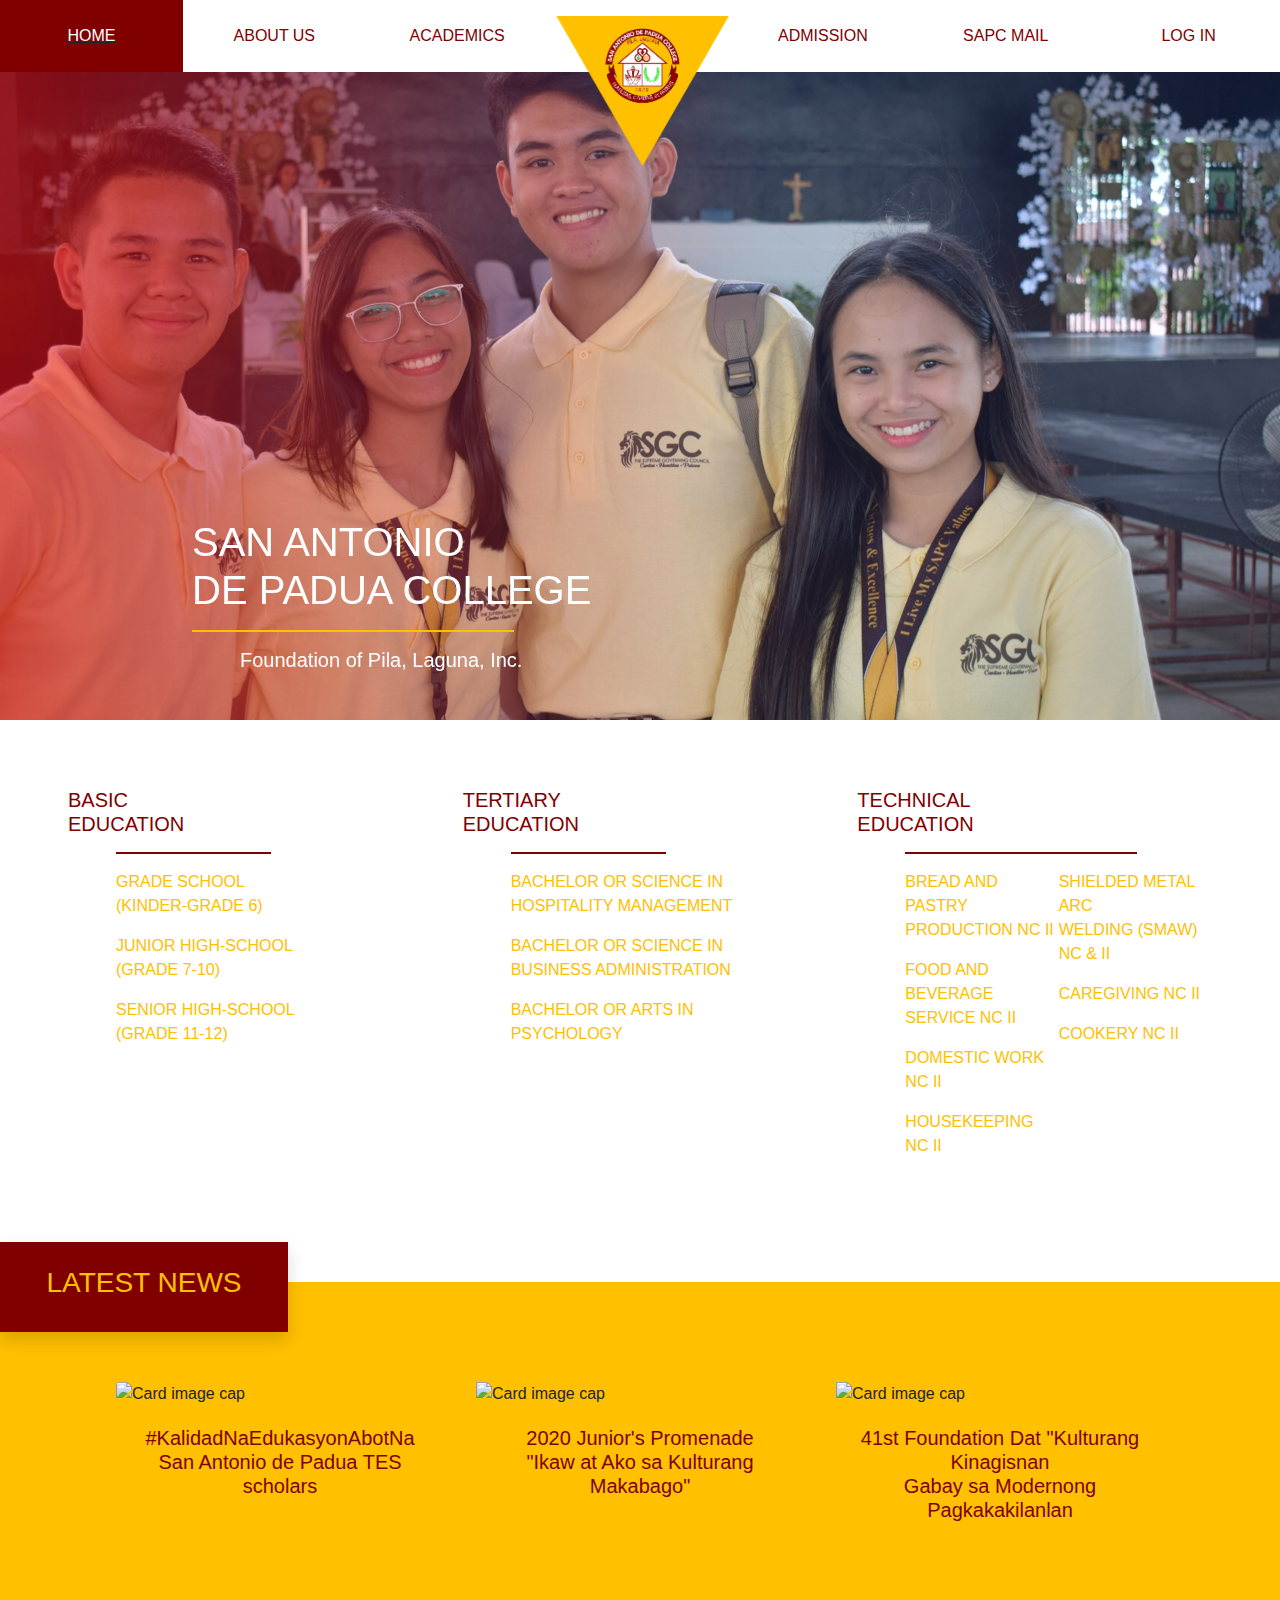
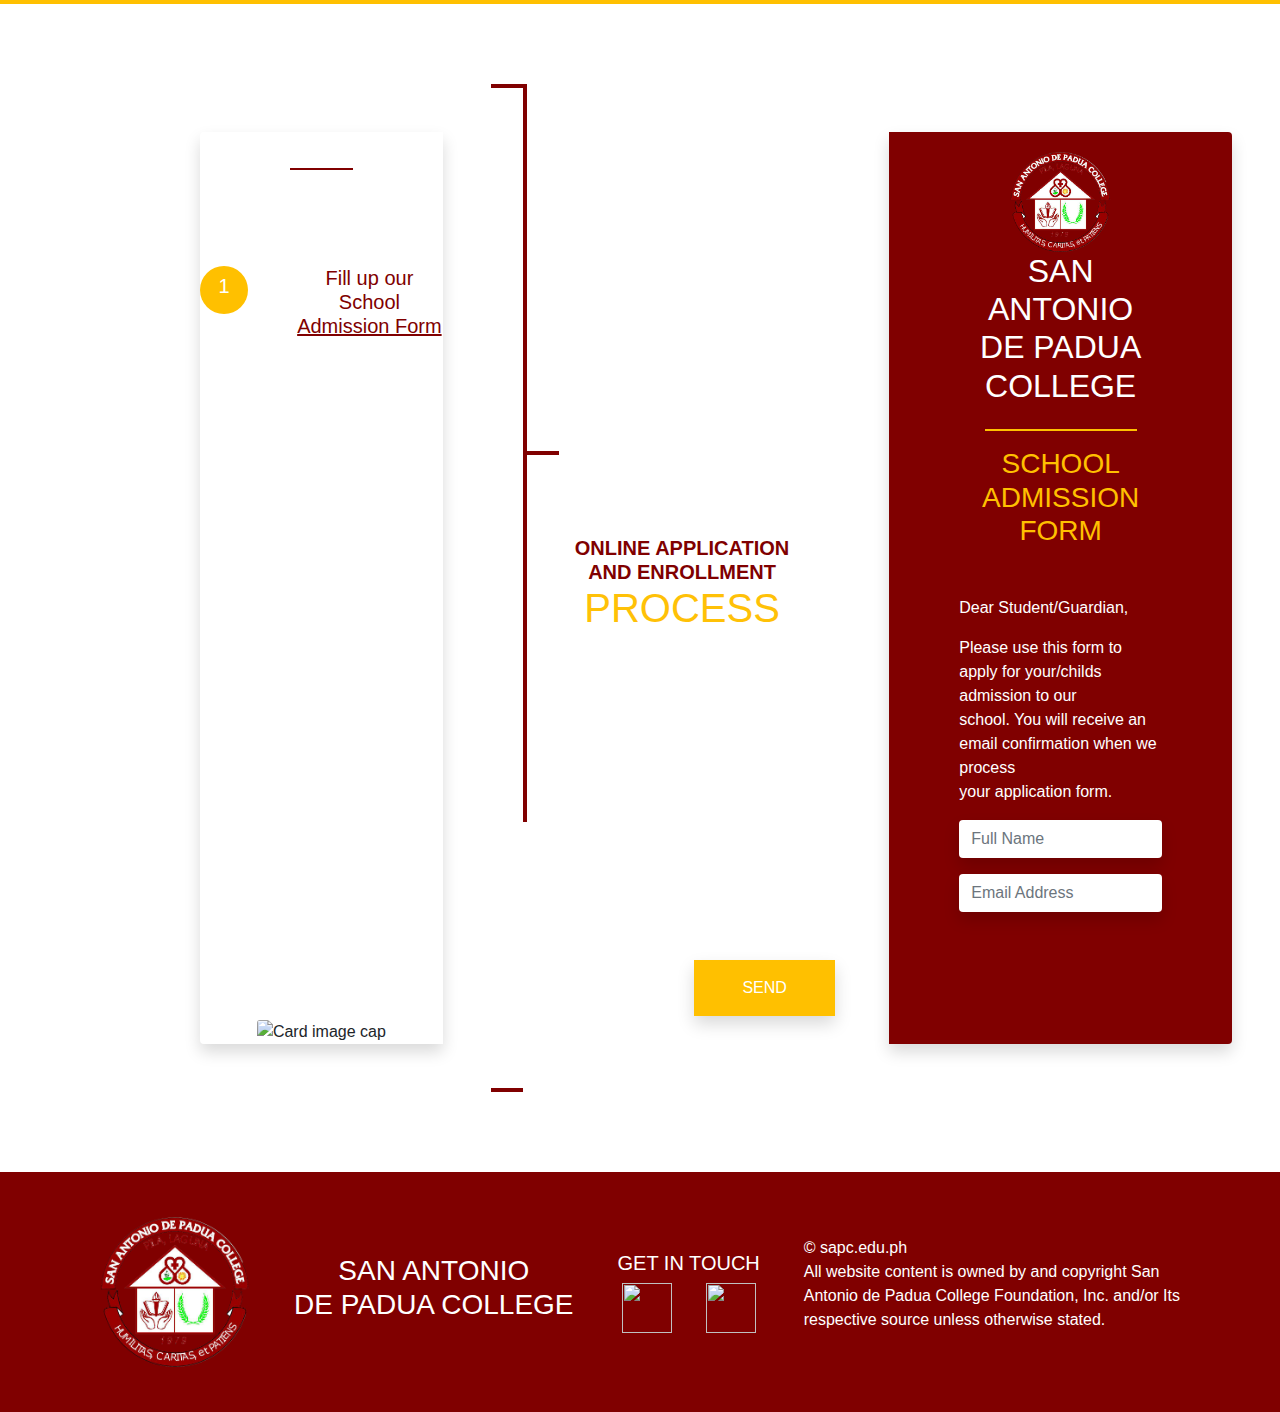
==== index.html @ 567fcbe1 "initial commit - SAPC" ====
<!DOCTYPE html>
<html>

<head>
	<title>SAPC</title>

	<meta charset="utf-8">
	<meta name="viewport" content="width=device-width, initial-scale=1.0, maximum-scale=1.0, shrink-to-fit=no">
	<meta http-equiv="X-UA-Compatible" content="IE=Edge">

	<script src="https://kit.fontawesome.com/f486ab3997.js"></script>

	<link rel="stylesheet" type="text/css" href="./assets/css/bootstrap.min.css">

	<link rel="stylesheet" type="text/css" href="./assets/css/style.css">
</head>

<body>

	<nav class="navbar navbar-expand-lg navbar-light bg-none p-0">
		<div class="container-fluid p-0">
			<a class="navbar-brand title" href="#"><img src="./assets/img/Logo.png" style="height: 3.5rem;" /></a>
			<button class="navbar-toggler" type="button" data-toggle="collapse" data-target="#navbarSupportedContent"
				aria-controls="navbarSupportedContent" aria-expanded="false" aria-label="Toggle navigation">
				<span class="navbar-toggler-icon"></span>
			</button>

			<div class="collapse navbar-collapse" id="navbarSupportedContent">
				<ul class="navbar-nav me-auto mb-2 mb-lg-0 d-flex w-100 justify-content-between landingPageNav">
					<li class="nav-item w-100 text-center NavbarList">
						<a class="nav-link py-4" aria-current="page" href="#">HOME</a>
					</li>
					<li class="nav-item w-100 text-center NavbarList">
						<a class="nav-link py-4" aria-current="page" href="#">ABOUT US</a>
					</li>
					<li class="nav-item w-100 text-center NavbarList">
						<a class="nav-link py-4" aria-current="page" href="#">ACADEMICS</a>
					</li>
					<li class="w-100 text-center">
						<div class="logoLandingPage">
							<a class="py-4" href="#"><img src="./assets/img/landingPageLogo.png"
									style="height: 150px;" /></a>
						</div>
					</li>
					<li class="nav-item w-100 text-center NavbarList">
						<a class="nav-link py-4" aria-current="page" href="#">ADMISSION</a>
					</li>
					<li class="nav-item w-100 text-center NavbarList">
						<a class="nav-link py-4" aria-current="page" href="#">SAPC MAIL</a>
					</li>
					<li class="nav-item w-100 text-center NavbarList">
						<a class="nav-link py-4" aria-current="page" href="./GradeSelection.html">LOG IN</a>
					</li>
				</ul>
			</div>
		</div>
	</nav>

	<div id="carouselExampleSlidesOnly" class="carousel slide" data-interval="4000" data-ride="carousel">
		<div id="gradient"></div>
		<div class="carousel-inner">
			<div class="carousel-item active">
				<img class="d-block w-100 carouselImage" src="./assets/img/landing_page.jpg" alt="First slide">
				<div class="carousel-caption d-none d-md-block text-left w-50">
					<h1>SAN ANTONIO <br> DE PADUA COLLEGE</h1>
					<hr style="border: 1px solid #ffc000;" class="w-50">
					<h5 class="pl-5">Foundation of Pila, Laguna, Inc.</h5>
				</div>
			</div>
			<!-- <div class="carousel-item">
				<img class="d-block w-100 carouselImage"
					src="./assets/img/landing_page2.jpg"
					alt="Second slide">
			</div> -->
			<!-- <div class="carousel-item">
				<img class="d-block w-100 carouselImage" src="https://cdn.wallpapersafari.com/76/44/Y9Fwqz.jpg"
					alt="Third slide">
			</div> -->
		</div>
	</div>

	<div class="card-group p-5">
		<div class="card border-0" style="width: 18rem;">
			<div class="card-body justify-content-center">
				<h5 class="card-title">BASIC <br> EDUCATION</h5>
				<div class="hr pl-5">
					<hr class="w-50">
				</div>
				<div class=" ml-5 d-flex justify-content-center">
					<div class="card-text w-100">
						<p><a href="#">GRADE SCHOOL <br> (KINDER-GRADE 6)</a></p>
						<p><a href="#">JUNIOR HIGH-SCHOOL <br> (GRADE 7-10)</a></p>
						<p><a href="#">SENIOR HIGH-SCHOOL <br> (GRADE 11-12)</a></p>
					</div>

				</div>
			</div>
		</div>
		<div class="card border-0" style="width: 18rem;">
			<div class="card-body justify-content-center">
				<h5 class="card-title">TERTIARY <br> EDUCATION</h5>
				<div class="hr pl-5">
					<hr class="w-50">
				</div>
				<div class=" ml-5 d-flex justify-content-center">
					<div class="card-text w-100">
						<p><a href="#">BACHELOR OR SCIENCE IN <br> HOSPITALITY MANAGEMENT</a></p>
						<p><a href="#">BACHELOR OR SCIENCE IN <br> BUSINESS ADMINISTRATION</a></p>
						<p><a href="#">BACHELOR OR ARTS IN <br> PSYCHOLOGY</a></p>
					</div>
				</div>
			</div>
		</div>
		<div class="card border-0" style="width: 18rem;">
			<div class="card-body">
				<h5 class="card-title">TECHNICAL <br> EDUCATION</h5>

				<div class="hr pl-5">
					<hr class="w-75">
				</div>

				<div class=" ml-5 d-flex justify-content-center">
					<div class="card-text card3rd w-50">
						<p><a href="#">BREAD AND PASTRY <br> PRODUCTION NC II</a></p>
						<p><a href="#">FOOD AND BEVERAGE <br> SERVICE NC II</a></p>
						<p><a href="#">DOMESTIC WORK NC II</a></p>
						<p><a href="#">HOUSEKEEPING NC II</a></p>
					</div>
					<div class="card-text w-50">
						<p><a href="#">SHIELDED METAL ARC <br> WELDING (SMAW) NC & II</a></p>
						<p><a href="#">CAREGIVING NC II</a></p>
						<p><a href="#">COOKERY NC II</a></p>
					</div>
				</div>
			</div>
		</div>
	</div>

	<div class="w-100 h-100 news">
		<div class="p-4 latestNews text-center shadow">
			<h3>LATEST NEWS</h3>
		</div>
		<div class="latestNews2">
			<div class="card-group CardGroup2">
				<div class="card card2 border-0 px-3">
					<img class="card-img-top newsImages"
						src="https://animenewsandfacts.com/wp-content/uploads/2021/04/Solo-Leveling-Chapter-147-Countdown.jpg"
						alt="Card image cap">
					<div class="card-body">
						<h5 class="card-title text-center">#KalidadNaEdukasyonAbotNa <br> San Antonio de Padua TES
							scholars</h5>
					</div>
				</div>
				<div class="card card2 border-0 px-3">
					<img class="card-img-top newsImages"
						src="https://animenewsandfacts.com/wp-content/uploads/2021/04/Solo-Leveling-Chapter-147-Countdown.jpg"
						alt="Card image cap">
					<div class="card-body">
						<h5 class="card-title text-center">2020 Junior's Promenade <br> "Ikaw at Ako sa Kulturang
							Makabago"</h5>
					</div>
				</div>
				<div class="card card2 border-0 px-3">
					<img class="card-img-top newsImages"
						src="https://animenewsandfacts.com/wp-content/uploads/2021/04/Solo-Leveling-Chapter-147-Countdown.jpg"
						alt="Card image cap">
					<div class="card-body">
						<h5 class="card-title text-center">41st Foundation Dat "Kulturang Kinagisnan <br> Gabay sa
							Modernong Pagkakakilanlan</h5>
					</div>
				</div>
			</div>
		</div>
	</div>

	<div class="news d-flex justify-content-center">
		<div class="card-group fillupGroup w-100 justify-content-between">
			<div class="card m-5 shadow fillupForm border-0">
				<div class="card-body px-0">
					<div class="d-flex flex-column align-items-center justify-content-center text-center mb-5">
						<hr class="w-25 mb-5">
						<div class="d-flex mt-5">
							<div class="rounded-circle bg-warning d-flex justify-content-center align-items-center" style="height: 3rem; width: 3rem;">
								<h5 class="px-4 text-white">1</h5>
							</div>
							<h5 class="card-title text-center ml-5 mb-0 ">Fill up our School <br> <span><u>Admission
										Form</u></span></h5>
						</div>
						<div class="fillupbottom">
							<img class="card-img-top newsImages"
								src="http://clipart-library.com/image_gallery2/Mortal-Kombat-X-Free-PNG-Image.png"
								alt="Card image cap">
						</div>
					</div>
				</div>
			</div>

			<div class="d-flex flex-column justify-content-between">
				<div class="vl2"></div>
				<div class="vl3"></div>
			</div>
			<div class="vl">
				<div class="d-flex flex-column justify-content-center align-items-center h-100">
					<div class="vl2"></div>
				</div>
			</div>

			<div class="d-flex flex-column justify-content-center align-items-center h-100 pl-3 line">
				<h5 class="mb-0 text-center application font-weight-bolder">ONLINE APPLICATION <br> AND ENROLLMENT <br>
				</h5>
				<h1 class="text-center text-warning">PROCESS</h1>
			</div>
			<div class="card my-5 mr-5 shadow fillupForm2 border-0">
				<div class="card-body">
					<div class="d-flex flex-column align-items-center justify-content-center text-center h-100">
						<img src="./assets/img/Logo.png" style="height: 100px;" />
						<h2 class="text-white">SAN ANTONIO <br> DE PADUA COLLEGE</h2>
						<div class="w-75">
							<hr class="hrAdmission">
						</div>
						<h3 class="mb-5 admission">SCHOOL ADMISSION FORM</h3>

						<div class="text-left w-100 text-white">
							<p>Dear Student/Guardian,</p>
							<p>Please use this form to apply for your/childs admission to our <br> school. You will
								receive an email confirmation when we process <br> your application form.</p>
						</div>
						<div class="w-100">
							<input class="form-control shadow border-0 w-100 mb-3" placeholder="Full Name" />
							<input class="form-control shadow border-0 w-100 mb-5" placeholder="Email Address" />
							<button class="px-5 py-3 border-0 shadow text-white sendBtn mb-2">SEND</button>
						</div>
					</div>
				</div>
			</div>
		</div>
	</div>

	<div class="d-flex justify-content-between align-items-center h-100 footer w-100">
		<div class="footerContent">
			<img id="icon" src="./assets/img/Logo.png" />
		</div>
		<div class="footerContent">
			<h3 class="text-white text-center">SAN ANTONIO <br> DE PADUA COLLEGE</h3>
		</div>
		<div class="footerContent">
			<h5 class="text-white">GET IN TOUCH</h5>
			<div class="d-flex justify-content-between px-1">
				<img src="https://www.flaticon.com/svg/vstatic/svg/174/174848.svg?token=exp=1618047162~hmac=dd531c21f63170fd50f38dfb1e1d8644"
					class="social" />
				<img src="https://www.flaticon.com/svg/vstatic/svg/174/174876.svg?token=exp=1618047162~hmac=fa9cc18cbd06e6fd854ad8a99578e16c"
					class="social" />
			</div>
		</div>
		<div class="footerContent">
			<p class="text-white">&copy; sapc.edu.ph <br> All website content is owned by and copyright San <br> Antonio
				de Padua College Foundation, Inc. and/or Its <br> respective source unless otherwise stated.</p>
		</div>
	</div>

	<script src="./assets/js/jquery-3.4.1.min.js"></script>
	<script src="./assets/js/popper.min.js"></script>
	<script src="./assets/js/bootstrap.min.js"></script>

	<script>

	</script>
</body>

</html>
---- assets/css/style.css ----
* {
    padding: 0;
    margin: 0;
}

.NavbarList:hover {
    background-color: #800000;
    text-decoration: underline;
}

a:hover {
    color: #fff !important;
}

a, .card-title, .application, .application-title, .application-footer {
    color: #800000 !important;
}

.title {
    display: none;
}

.carouselImage {
    height: 80vh !important;
}

.carouselImage {
    object-fit: cover !important;
    object-position: top left;
}

/* .image1carousel{
    background: url('../img/landing_page.jpg');
    height: 85vh;
    background-position: center;
    object-fit: contain;
} */

#gradient {
    position: absolute;
    top: 0;
    left: 0;
    opacity: 0.5;
    width: 60%;
    height: 80vh;
    z-index: 1;
    background-image: linear-gradient(to right, red, transparent);
}

.logoLandingPage{
    position: absolute;
    top: 1rem;
    z-index: 99999999999;
}
hr {
    border: 1px solid #800000;
}

.card-text p a {
    color: #ffc000 !important;
}

.latestNews {
    background-color: #800000;
    width: 18rem;
    margin-bottom: -50px;
    z-index: 100;
    position: relative;
    top: 0;
    color: #ffc000;
}

.latestNews2 {
    background-color: #ffc000;
    align-items: center;
    justify-content: center;
    display: flex;
    padding-top: 100px;
    padding-bottom: 50px;
    padding-left: 100px;
    padding-right: 100px;
}

.card2 {
    background-color: #ffc000;
}

.CardGroup2 {
    justify-content: center;
    display: flex;
}

.news {
    margin-bottom: 5rem;
}

.landingPageNav{
    position: fixed;
    top: 0;
    z-index: 99999999;
    background-color: white;
}
.text-danger{
    color: #800000 !important;
}

.btn-danger{
    background-color: #800000 !important;
}
.vl {
    border-left: 4px solid #800000;
    height: 82vh;
}

.vl2 {
    border-top: 4px solid #800000;
    width: 2rem;
}

.vl3 {
    border-bottom: 4px solid #800000;
    width: 2rem;
}

.fillupForm {
    margin-left: 200px !important;
}

.fillupForm2 {
    padding-right: 50px !important;
    padding-left: 50px !important;
    margin-left: 100px;
    background-color: #800000;
}

.fillupbottom {
    position: absolute;
    bottom: 0;
}

.fillupbottom img {
    height: 27rem;
}

.sendBtn {
    background-color: #ffc000;
    margin-left: -37rem;
}

.admission {
    color: #ffc000;
}

.hrAdmission {
    border: 1px solid #ffc000;
}

.footer {
    min-height: 15rem;
    background-color: #800000;
    padding-right: 100px;
    padding-left: 100px;
}

#icon {
    height: 150px;
    width: 150px;
}

.social {
    height: 50px;
    width: 50px;
}

.application-selection {
    min-height: 100vh;
}

.selectionClass1 {
    display: block;
    cursor: pointer;
    object-fit: contain;
    height: auto;
    z-index: 1;
}

.selectionClass2 {
    display: block;
    cursor: pointer;
    object-fit: contain;
    height: auto;
}

.selectionClass1:hover, .selectionClass2:hover {
    transform: scale(1.1);
    /* (150% zoom - Note: if the zoom is too large, it will go outside of the viewport) */
}

.select1 {
    position: relative;
}

.select1:hover .overylay1 {
    opacity: 1;
}

.overlay1 {
    /* position: absolute;
    top: 0;
    bottom: 0;
    left: 0;
    right: 0;
    height: 100%;
    width: 100%;
    opacity: 0;
    transition: .5s ease; */
    background-color: #008CBA;
}

.application-title {
    min-height: 30vh;
}

.application-footer {
    position: absolute;
    bottom: 0;
}

.logo {
    height: 100px;
    width: 100px;
}

.loginBackground {
    min-height: 100vh;
    background: url('../img/loginBackground.jpg');
}

.bg-danger {
    background-color: #800000 !important;
}

.bg-warning {
    background-color: #ffc000 !important;
}

.btn-warning {
    background-color: #ffc000 !important;
}

.card1 {
    width: 23%;
    padding: 1rem 3rem;
}

.secondcard {
    width: 100%;
    padding: 1rem 3rem 1rem 0;
}

.tableCard {
    height: 60vh !important;
    overflow-x: auto;
}

.table {
    white-space: nowrap;
}

.my-custom-scrollbar {
    position: relative;
    height: 46vh;
    overflow: auto;
}

.table-wrapper-scroll-y {
    display: block;
}

#nav-tabContent {
    padding: 1rem 0;
}

.table>tbody>tr>td {
    vertical-align: middle;
}

.vlchart0 {
    border-left: 2px solid lightgray;
    height: 200px;
}

@media (max-width: 767px) {
    .navbar-expand-lg>.container, .navbar-expand-lg>.container-fluid {
        padding: 15px !important;
    }
    li:nth-child(4) {
        display: none;
    }
    .title {
        display: block;
    }
    .card-group {
        padding: 1rem !important;
        font-size: 0.9rem !important;
    }
    .card {
        width: 100% !important;
    }
    .card3rd {
        margin-right: 1rem;
    }
    .latestNews2 {
        padding-left: 30px;
        padding-right: 30px;
    }
    .vl, .vl2, .vl3, .line {
        display: none !important;
    }
    .fillupForm, .fillupForm2 {
        margin-left: 0 !important;
        margin-right: 0 !important;
        min-height: 600px !important;
    }
    .fillupGroup {
        width: 100% !important;
        flex-direction: column;
        padding: 0 !important;
    }
    .card-title {
        font-size: 13px !important;
    }
    .sendBtn {
        margin-left: 0;
    }
    .footer {
        background-color: #800000;
        flex-direction: column !important;
    }
    .footerContent {
        margin-bottom: 3rem;
    }
    .application-selection2 {
        flex-direction: column !important;
        width: 100% !important;
        margin-bottom: 2rem;
    }
    .selectionClass1 {
        width: 100% !important;
        margin-bottom: 1rem;
    }
    .selectionClass2 {
        width: 100% !important;
        margin-bottom: 1rem;
    }
    .application-footer {
        position: relative;
        padding-bottom: 1rem;
    }
    .loginForm {
        width: 100% !important;
    }
    #desktopViewNav {
        display: none !important;
    }
    .dashboardTitle {
        margin-left: 0 !important;
        width: 50% !important;
    }
    .card1 {
        width: 100% !important;
        padding: 1rem 1rem !important;
    }
    .secondcard {
        width: 100% !important;
        padding: 1rem 1rem !important;
    }
    .dashboard {
        display: flex;
        flex-direction: column;
    }
    .thirdFourthCard{
        flex-direction: column;
    }
    .statusCard{
        margin-left: 0 !important;
    }
}

@media (max-width: 1064px) {
    .navbar-expand-lg>.container, .navbar-expand-lg>.container-fluid {
        padding: 15px !important;
    }
    li:nth-child(4) {
        display: none;
    }
    .title {
        display: block;
    }
    .card-group {
        padding: 1rem !important;
        font-size: 0.9rem !important;
    }
    .card {
        width: 100% !important;
    }
    .card3rd {
        margin-right: 1rem;
    }
    .latestNews2 {
        padding-left: 30px;
        padding-right: 30px;
    }
    .fillupForm, .fillupForm2 {
        margin-left: 0 !important;
        margin-right: 0 !important;
    }
    .fillupGroup {
        width: 100% !important;
        padding: 0 !important;
    }
    .card-title {
        font-size: 13px !important;
    }
    .card-text p a {
        font-size: 10px;
    }
    .vl, .vl2, .vl3, .line {
        display: none !important;
    }
    .fillupGroup {
        flex-direction: column;
    }
    .news {
        margin-bottom: 0 !important;
    }
    .sendBtn {
        margin-left: 0;
    }
    .application-title h3 {
        font-size: 1.2rem !important;
    }
    .application-title h5 {
        font-size: 1rem !important;
    }
    .application-selection2 {
        flex-direction: column !important;
        width: 100% !important;
        margin-bottom: 2rem;
    }
    .selectionClass1 {
        width: 100% !important;
        margin-bottom: 1rem;
    }
    .selectionClass2 {
        width: 100% !important;
        margin-bottom: 1rem;
    }
    .application-footer {
        position: relative;
        padding-bottom: 1rem;
    }
    .loginForm {
        width: 100% !important;
    }
    #desktopViewNav {
        display: none !important;
    }
    .dashboardTitle {
        margin-left: 0 !important;
    }
    .card1 {
        width: 50%;
        padding: 1rem 1rem;
    }
    .balanceCard .card-title {
        font-size: 1.75rem !important;
    }
    .secondcard .card-title {
        font-size: 1.75rem !important;
    }
    .dashboard{
        overflow-x: auto;
    }
}
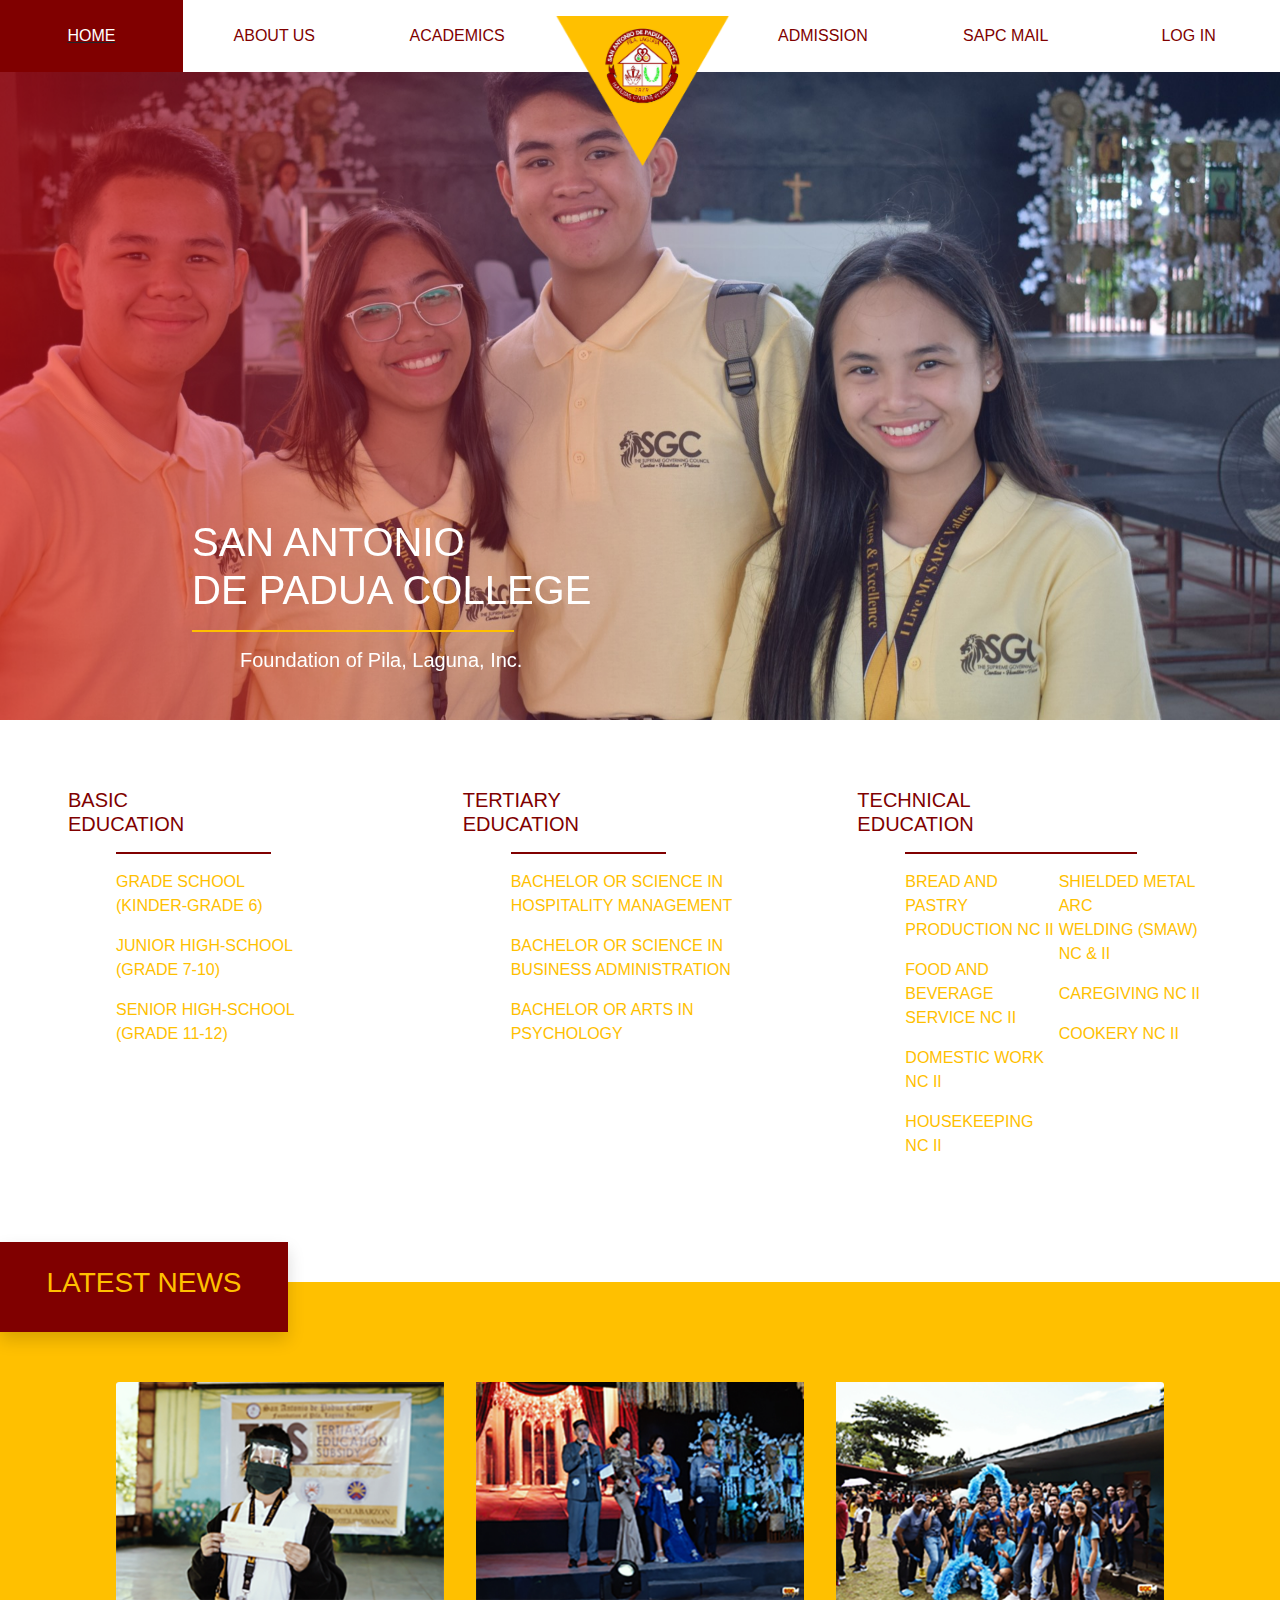
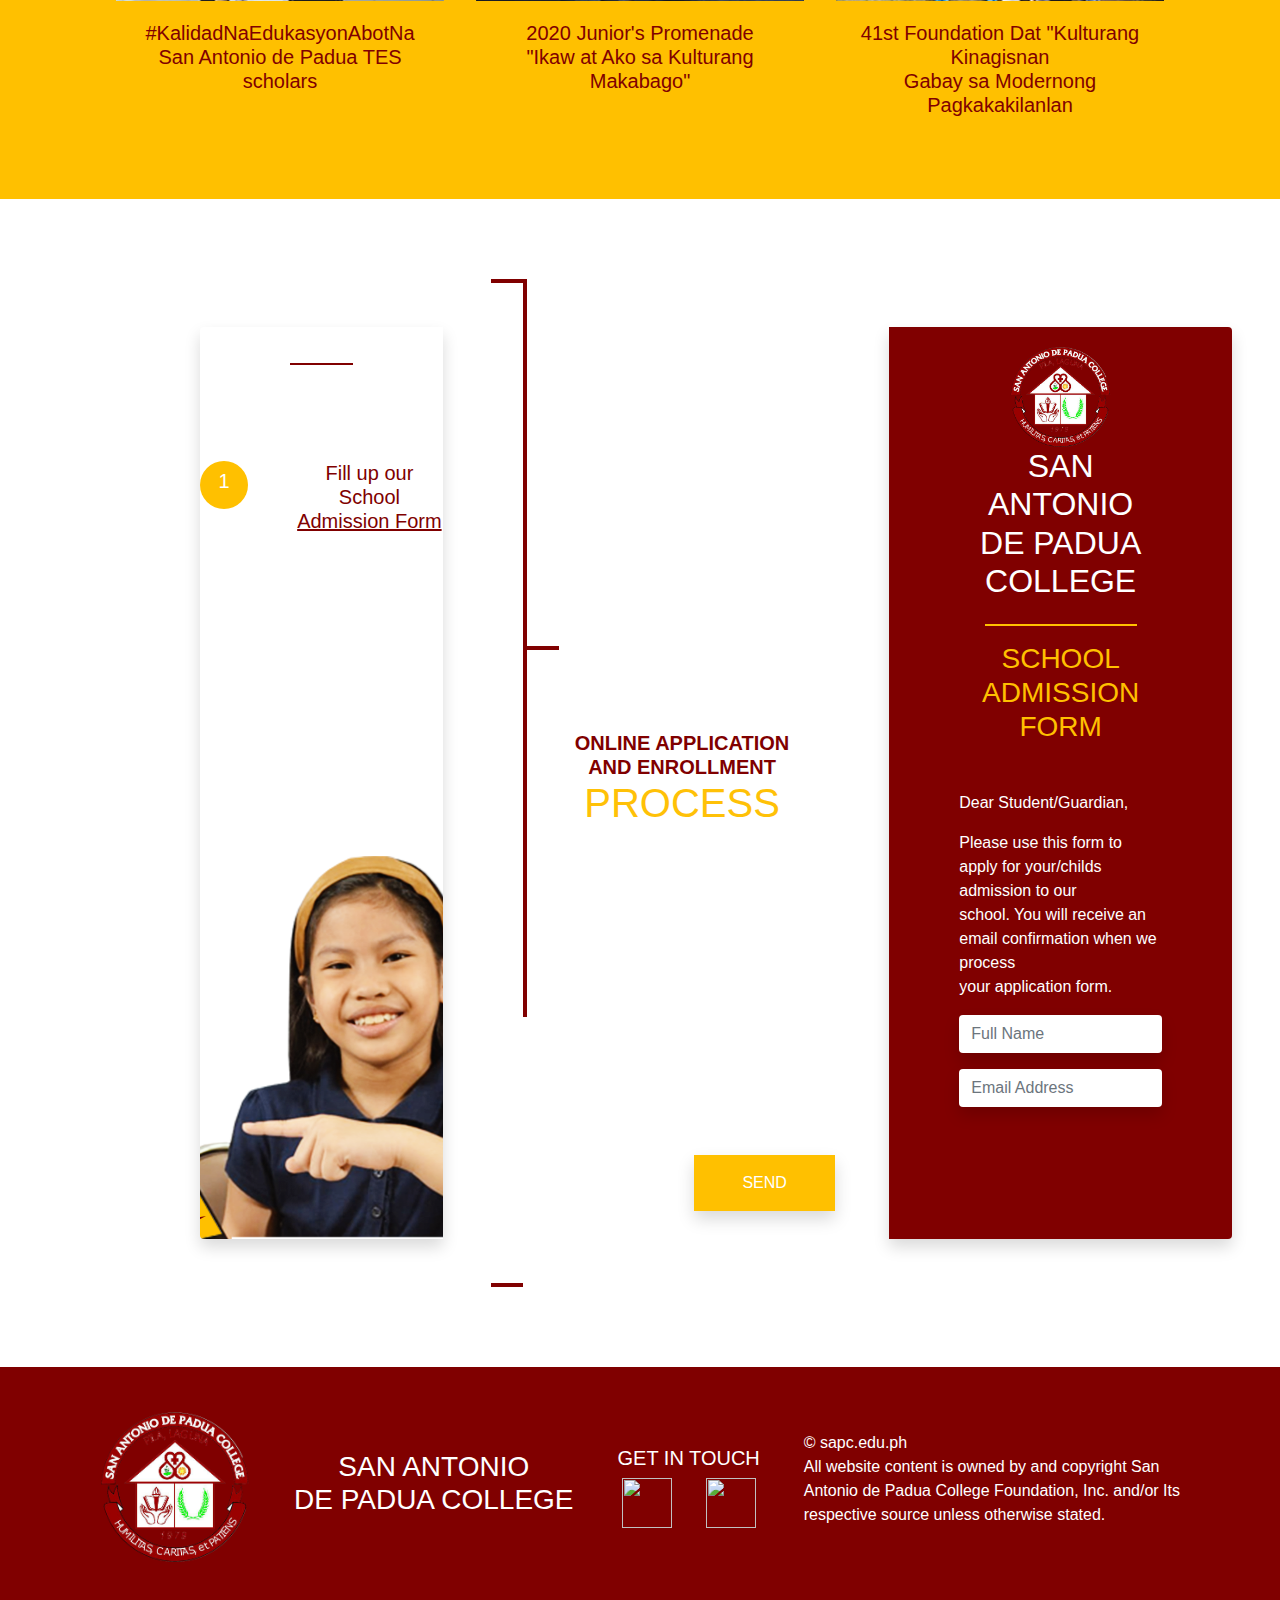
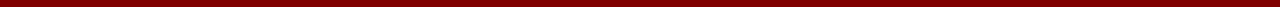
==== commit 8ec0100f: "modified images index.html" ====
--- a/index.html
+++ b/index.html
@@ -143,27 +143,21 @@
 		<div class="latestNews2">
 			<div class="card-group CardGroup2">
 				<div class="card card2 border-0 px-3">
-					<img class="card-img-top newsImages"
-						src="https://animenewsandfacts.com/wp-content/uploads/2021/04/Solo-Leveling-Chapter-147-Countdown.jpg"
-						alt="Card image cap">
+					<img class="card-img-top newsImages" src="./assets/img/1.jpg" alt="Card image cap">
 					<div class="card-body">
 						<h5 class="card-title text-center">#KalidadNaEdukasyonAbotNa <br> San Antonio de Padua TES
 							scholars</h5>
 					</div>
 				</div>
 				<div class="card card2 border-0 px-3">
-					<img class="card-img-top newsImages"
-						src="https://animenewsandfacts.com/wp-content/uploads/2021/04/Solo-Leveling-Chapter-147-Countdown.jpg"
-						alt="Card image cap">
+					<img class="card-img-top newsImages" src="./assets/img/2.jpg" alt="Card image cap">
 					<div class="card-body">
 						<h5 class="card-title text-center">2020 Junior's Promenade <br> "Ikaw at Ako sa Kulturang
 							Makabago"</h5>
 					</div>
 				</div>
 				<div class="card card2 border-0 px-3">
-					<img class="card-img-top newsImages"
-						src="https://animenewsandfacts.com/wp-content/uploads/2021/04/Solo-Leveling-Chapter-147-Countdown.jpg"
-						alt="Card image cap">
+					<img class="card-img-top newsImages" src="./assets/img/3.jpg" alt="Card image cap">
 					<div class="card-body">
 						<h5 class="card-title text-center">41st Foundation Dat "Kulturang Kinagisnan <br> Gabay sa
 							Modernong Pagkakakilanlan</h5>
@@ -175,7 +169,7 @@
 
 	<div class="news d-flex justify-content-center">
 		<div class="card-group fillupGroup w-100 justify-content-between">
-			<div class="card m-5 shadow fillupForm border-0">
+			<div class="card m-5 shadow fillupForm enrollNow border-0">
 				<div class="card-body px-0">
 					<div class="d-flex flex-column align-items-center justify-content-center text-center mb-5">
 						<hr class="w-25 mb-5">
@@ -186,13 +180,17 @@
 							<h5 class="card-title text-center ml-5 mb-0 ">Fill up our School <br> <span><u>Admission
 										Form</u></span></h5>
 						</div>
-						<div class="fillupbottom">
-							<img class="card-img-top newsImages"
-								src="http://clipart-library.com/image_gallery2/Mortal-Kombat-X-Free-PNG-Image.png"
+						<!-- <div class="fillupbottom">
+							<img class="card-img-top enrollImage"
+								src="./assets/img/5.png"
 								alt="Card image cap">
-						</div>
-					</div>
-				</div>
+						</div> -->
+					</div>
+				</div>
+				<!-- <img class="card-img-top enrollImage" src="./assets/img/4.png" alt="Card image cap"> -->
+				<!-- <div class="enrollNow px-0">
+					<img class="card-img-top" src="./assets/img/5.png" alt="Card image cap" style="height: 100%; width: 120%;">
+				</div> -->
 			</div>
 
 			<div class="d-flex flex-column justify-content-between">
--- a/assets/css/style.css
+++ b/assets/css/style.css
@@ -248,6 +248,25 @@
     background-color: #ffc000 !important;
 }
 
+.enrollImage{
+    width: 20rem;
+}
+
+.enrollNow{
+    background: url('../img/5.png');
+    object-fit: contain;
+    background-position: bottom;
+    background-repeat: no-repeat;
+    z-index: 20;
+}
+
+/* .enrollNow{
+    object-fit: contain;
+    position: absolute;
+    bottom: 0;
+    margin-left: -10rem;
+} */
+
 .card1 {
     width: 23%;
     padding: 1rem 3rem;
